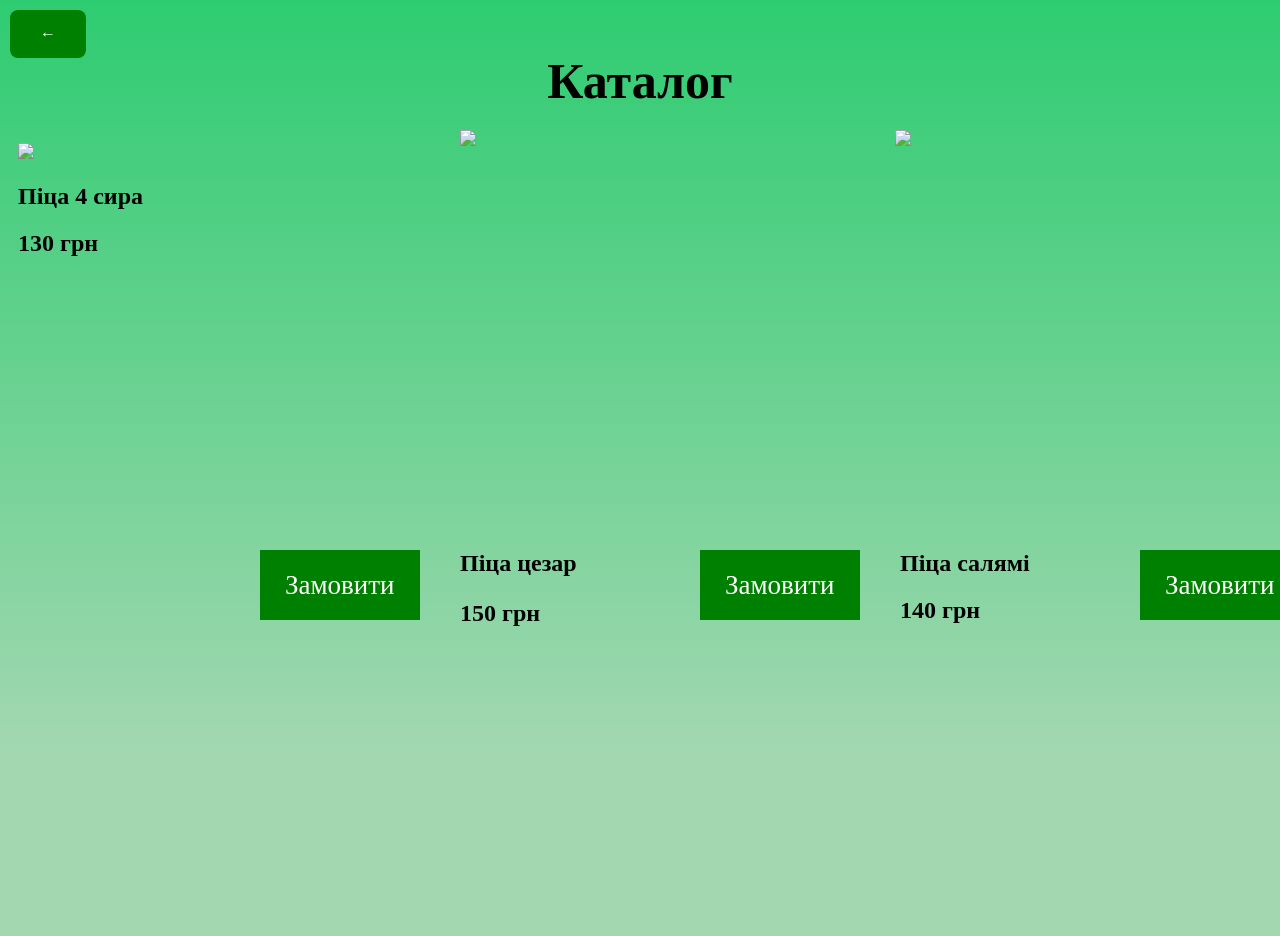
==== catalog.html @ 57f5f1b1 "Add files via upload" ====
<!DOCTYPE html>
<html>
  <style>
      body{
     background: linear-gradient(to top, #A2D7B0 20%, #2ECC71 100%);
  height: 100vh;
     padding: 10px;
     }
h1{
  text-align: center;
  font-size: 50px;
}
.purple-button {
  text-decoration: none;
  color: #ffffff;
  padding: 15px 30px;
  background-color: green;
  border-radius: 8px;
  transition: all 0.4s;
  display: inline-block;
}
.purple-button:hover{
  background-color: #36a73d;
}
div1{
  position: absolute;
  top:10px;
  left:10px;
}
.tea{
    color:white;
    background-color:green;
    padding:20px 25px 20px 25px;
    text-decoration: none
}
Div3{
  font-size: 27px;
  position: absolute;
  top: 570px;
  left:260px;
}
div4{
  position: absolute;
  top: 130px;
  Left: 460px;
}
Div5{
  position: absolute;
  top: 530px;
  left: 460px;
}
Div6{
  position: absolute;
  top: 580px;
  left: 460px;
}
div7{
  font-size: 27px;
  position: absolute;
  top: 570px;
  left:700px;
}
div8{
  position: absolute;
  top: 130px;
  Left: 895px;
}
Div9{
  position: absolute;
  top: 530px;
  left: 900px;
}
div10{
   font-size: 27px;
  position: absolute;
  top: 570px;
  left: 1140px;
}
  </style>
  <head>
    <title>Каталог</title>
  </head>
  <body>
    <header>
     <h1>Каталог</h1>
     <div1> <a href="https://dogtop67.github.io/SimbaPizza/#" class="purple-button">←</a> </div1>
    </header>
   <main>
    <div2>
      <img src = "https://truepizza.dp.ua/wp-content/uploads/2023/04/product_1680388409_17_original.jpeg" width="400" >
      <h2>Піца 4 сира</h2>
      <h2>130 грн</h2>
      <div3>  <a href="#" class="tea">Замовити</a>  </div3>
    </div2>
    <div4>
      <img src = "https://cipollino.ua/content/uploads/images/pytstsa-tsezar-svezhest-khrustiashchest-y-sytost-cipollino.jpg" width="400" >
    </div4>
<div5>
  <h2>Піца цезар</h2>
</div5>
<div6>
  <h2>150 грн</h2>
</div6>
  <div7>  <a href="#" class="tea">Замовити</a>  </div7>
  <div8> <img src = "https://uzetut.com/image/cache/catalog/picasaljami-500x500.jpg" width="400"> </div8>
<div9>
  <h2>Піца салямі</h2>
  <h2>140 грн</h2>
</div9>
<div10>  <a href="#" class="tea">Замовити</a>  </div10>
   </main>
  </body>
</html>
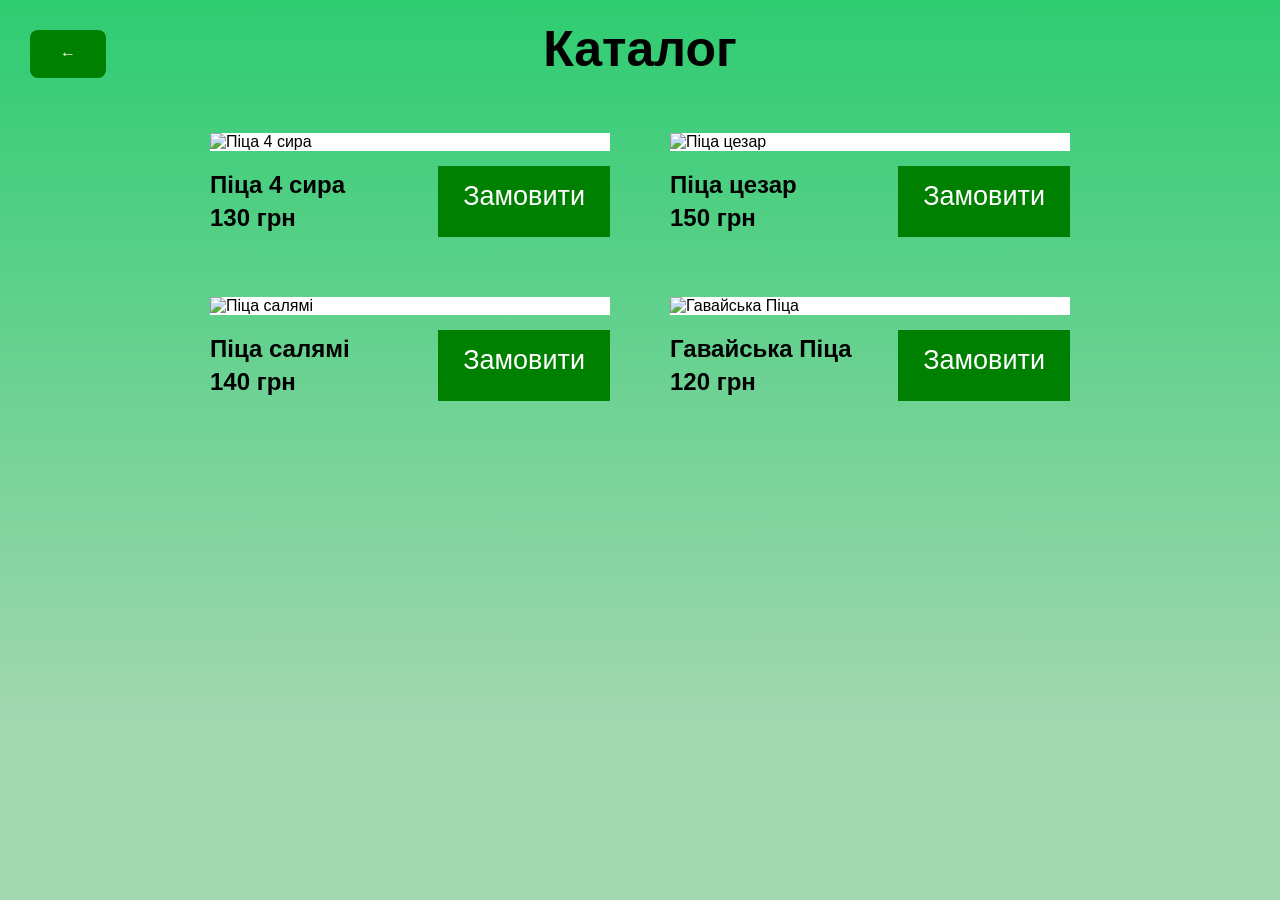
==== commit 2c699540: "Refactor catalog.html structure and styles" ====
--- a/catalog.html
+++ b/catalog.html
@@ -1,113 +1,143 @@
 <!DOCTYPE html>
-<html>
+<html lang="uk">
+<head>
+  <meta charset="UTF-8">
+  <meta name="viewport" content="width=device-width, initial-scale=1.0">
+  <title>Каталог</title>
   <style>
-      body{
-     background: linear-gradient(to top, #A2D7B0 20%, #2ECC71 100%);
-  height: 100vh;
-     padding: 10px;
-     }
-h1{
-  text-align: center;
-  font-size: 50px;
-}
-.purple-button {
-  text-decoration: none;
-  color: #ffffff;
-  padding: 15px 30px;
-  background-color: green;
-  border-radius: 8px;
-  transition: all 0.4s;
-  display: inline-block;
-}
-.purple-button:hover{
-  background-color: #36a73d;
-}
-div1{
-  position: absolute;
-  top:10px;
-  left:10px;
-}
-.tea{
-    color:white;
-    background-color:green;
-    padding:20px 25px 20px 25px;
-    text-decoration: none
-}
-Div3{
-  font-size: 27px;
-  position: absolute;
-  top: 570px;
-  left:260px;
-}
-div4{
-  position: absolute;
-  top: 130px;
-  Left: 460px;
-}
-Div5{
-  position: absolute;
-  top: 530px;
-  left: 460px;
-}
-Div6{
-  position: absolute;
-  top: 580px;
-  left: 460px;
-}
-div7{
-  font-size: 27px;
-  position: absolute;
-  top: 570px;
-  left:700px;
-}
-div8{
-  position: absolute;
-  top: 130px;
-  Left: 895px;
-}
-Div9{
-  position: absolute;
-  top: 530px;
-  left: 900px;
-}
-div10{
-   font-size: 27px;
-  position: absolute;
-  top: 570px;
-  left: 1140px;
-}
+    * {
+      box-sizing: border-box;
+    }
+    body {
+      background: linear-gradient(to top, #A2D7B0 20%, #2ECC71 100%);
+      min-height: 100vh;
+      margin: 0;
+      padding: 20px;
+      font-family: sans-serif;
+    }
+    header {
+      position: relative;
+      margin-bottom: 40px;
+    }
+    h1 {
+      text-align: center;
+      font-size: 50px;
+      margin: 0;
+    }
+    .back-button {
+      position: absolute;
+      top: 10px;
+      left: 10px;
+      text-decoration: none;
+      color: #ffffff;
+      padding: 15px 30px;
+      background-color: green;
+      border-radius: 8px;
+      transition: all 0.4s;
+      display: inline-block;
+    }
+    .back-button:hover {
+      background-color: #36a73d;
+    }
+    .pizza-container {
+      display: flex;
+      flex-wrap: wrap;
+      justify-content: center; 
+      gap: 30px; 
+      max-width: 1800px;
+      margin: 0 auto;
+    }
+    .pizza-card {
+      padding: 15px;
+      width: 430px; 
+      display: flex;
+      flex-direction: column;
+      align-items: flex-start; 
+    }
+    .pizza-card img {
+      width: 100%; 
+      height: auto;
+      display: block;
+      background-color: white; 
+    }
+    .pizza-info {
+      width: 100%;
+      display: flex;
+      justify-content: space-between; 
+      margin-top: 15px;
+    }
+    .pizza-text h2 {
+      font-size: 24px;
+      margin: 5px 0;
+    }
+    .order-button {
+      color: white;
+      background-color: green;
+      padding: 15px 25px;
+      text-decoration: none;
+      font-size: 27px;
+      transition: background-color 0.3s;
+    }
+    .order-button:hover {
+      background-color: #36a73d;
+    }
+    @media (max-width: 480px) {
+      .pizza-card {
+        width: 100%; 
+      }
+      h1 {
+        font-size: 36px;
+        margin-top: 60px; 
+      }
+    }
   </style>
-  <head>
-    <title>Каталог</title>
-  </head>
-  <body>
-    <header>
-     <h1>Каталог</h1>
-     <div1> <a href="https://dogtop67.github.io/SimbaPizza/#" class="purple-button">←</a> </div1>
-    </header>
-   <main>
-    <div2>
-      <img src = "https://truepizza.dp.ua/wp-content/uploads/2023/04/product_1680388409_17_original.jpeg" width="400" >
-      <h2>Піца 4 сира</h2>
-      <h2>130 грн</h2>
-      <div3>  <a href="#" class="tea">Замовити</a>  </div3>
-    </div2>
-    <div4>
-      <img src = "https://cipollino.ua/content/uploads/images/pytstsa-tsezar-svezhest-khrustiashchest-y-sytost-cipollino.jpg" width="400" >
-    </div4>
-<div5>
-  <h2>Піца цезар</h2>
-</div5>
-<div6>
-  <h2>150 грн</h2>
-</div6>
-  <div7>  <a href="#" class="tea">Замовити</a>  </div7>
-  <div8> <img src = "https://uzetut.com/image/cache/catalog/picasaljami-500x500.jpg" width="400"> </div8>
-<div9>
-  <h2>Піца салямі</h2>
-  <h2>140 грн</h2>
-</div9>
-<div10>  <a href="#" class="tea">Замовити</a>  </div10>
-   </main>
-  </body>
-</html>+</head>
+<body>
+  <header>
+    <a href="https://dogtop67.github.io/SimbaPizza/#" class="back-button">←</a>
+    <h1>Каталог</h1>
+  </header>
+  <main class="pizza-container">
+    <div class="pizza-card">
+      <img src="https://caponepizza.kiev.ua/wp-content/uploads/2023/03/img_2308.jpeg" alt="Піца 4 сира">
+      <div class="pizza-info">
+        <div class="pizza-text">
+          <h2>Піца 4 сира</h2>
+          <h2>130 грн</h2>
+        </div>
+        <a href="zamovlena.html" class="order-button">Замовити</a>
+      </div>
+    </div>
+    <div class="pizza-card">
+      <img src="https://cipollino.ua/content/uploads/images/pytstsa-tsezar-svezhest-khrustiashchest-y-sytost-cipollino.jpg" alt="Піца цезар">
+      <div class="pizza-info">
+        <div class="pizza-text">
+          <h2>Піца цезар</h2>
+          <h2>150 грн</h2>
+        </div>
+        <a href="zamovlena.html" class="order-button">Замовити</a>
+      </div>
+    </div>
+    <div class="pizza-card">
+      <img src="https://uzetut.com/image/cache/catalog/picasaljami-500x500.jpg" alt="Піца салямі">
+      <div class="pizza-info">
+        <div class="pizza-text">
+          <h2>Піца салямі</h2>
+          <h2>140 грн</h2>
+        </div>
+        <a href="zamovlena.html" class="order-button">Замовити</a>
+      </div>
+    </div>
+    <div class="pizza-card">
+      <img src="https://ecopizza.com.ua/570-large_default/pica-gavajska.jpg" alt="Гавайська Піца">
+      <div class="pizza-info">
+        <div class="pizza-text">
+          <h2>Гавайська Піца</h2>
+          <h2>120 грн</h2>
+        </div>
+        <a href="zamovlena.html" class="order-button">Замовити</a>
+      </div>
+    </div>
+  </main>
+</body>
+</html>
